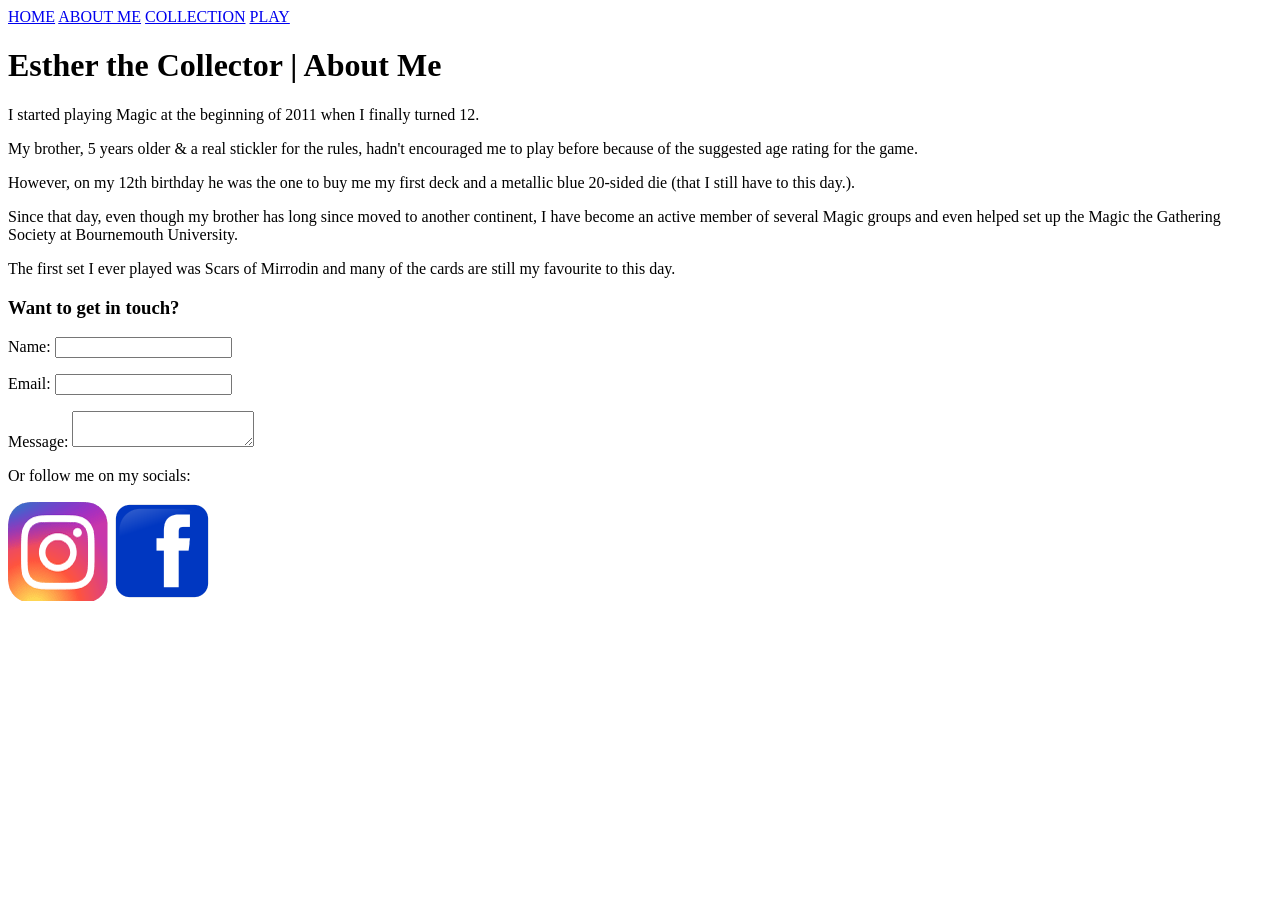
==== about_me.html @ cdbdbc7d "Add files via upload" ====
<!DOCTYPE html>
<html lang="en">
<head>
    <meta charset="UTF-8">
    <meta name="viewport" content="width=device-width, initial-scale=1.0">
    <title> Esther the Collector | ABOUT ME </title>
    <link rel="stylesheet" href="Prep.css">
</head>

<header>
    <nav>
        <a href = "index.html">HOME</a>
        <a href = "about_me.html">ABOUT ME</a>
        <a href = "collection.html">COLLECTION</a>
        <a href = "how_to_play.html">PLAY</a>
    </nav>
</header>

<body>   
    <div class = "hero">

    </div>

    <div class = "row">
        <div class = "column100">
            <h1>Esther the Collector | About Me</h1>
            <p>I started playing Magic at the beginning of  2011 when I finally turned 12.</p>
            <p>My brother, 5 years older & a real stickler for the rules, hadn't encouraged me to play before because of the suggested age rating for the game.</p>
            <p>However, on my 12th birthday he was the one to buy me my first deck and a metallic blue 20-sided die (that I still have to this day.).</p>
            <p>Since that day, even though my brother has long since moved to another continent, I have become an active member of several Magic groups and even helped set up the Magic the Gathering Society at Bournemouth University.</p>
            <p>The first set I ever played was Scars of Mirrodin and many of the cards are still my favourite to this day.</p>
        </div>
    </div>

    <div class = "form">
        <h3>Want to get in touch?</h3>
        <form acction = "/my-handling-form-page" method = "post">
            <p>
                <label for = "name" > Name:</label>
                <input type = "text" id="name" name="user_name"/>
            </p>
            <p>
                <label for = "mail">Email:</label>
                <input type = "email" id = "mail" name = "user_email"/>
            </p>
            <p>
                <label for = "msg" > Message:</label>
                <textarea id = "msg" name = "user_message"></textarea>
            </p>
        </form>
        <p>Or follow me on my socials:</p>
    </div>
</body>

<footer>
    <a href = "https://www.instagram.com">
        <img src = "instagramLogoProper.gif" alt = "instagram logo"></a>
    <a href = "https://www.facebook.com">
        <img src = "facebookLogoProper.gif"></a>
</footer>
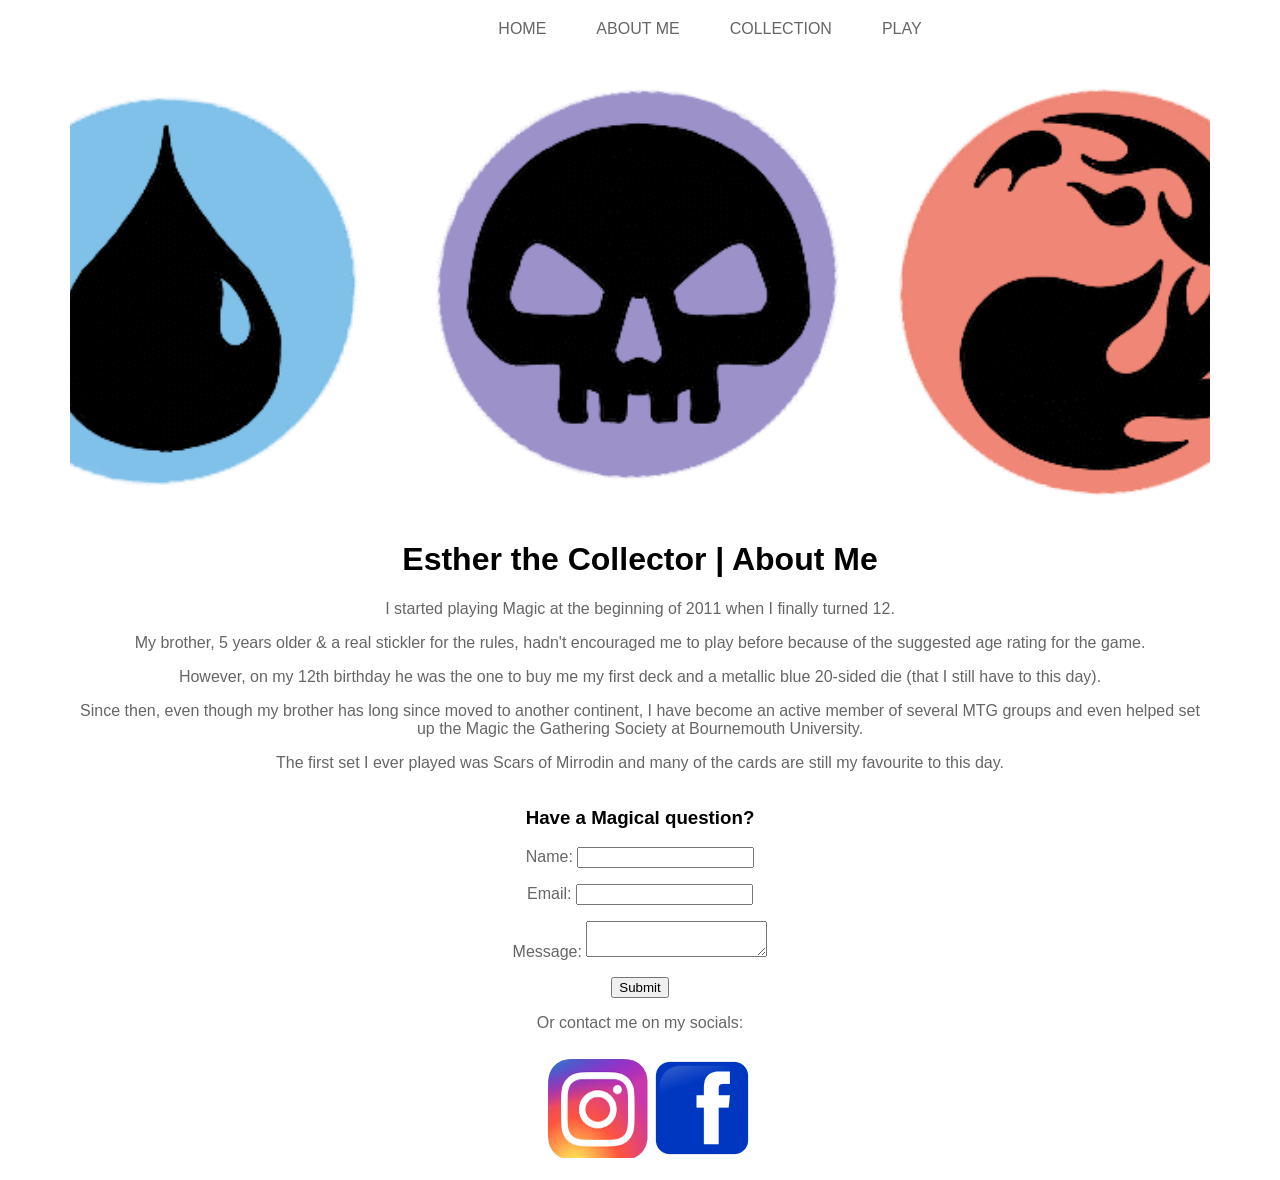
==== commit d49a78d1: "Add files via upload" ====
--- a/about_me.html
+++ b/about_me.html
@@ -26,15 +26,15 @@
             <h1>Esther the Collector | About Me</h1>
             <p>I started playing Magic at the beginning of  2011 when I finally turned 12.</p>
             <p>My brother, 5 years older & a real stickler for the rules, hadn't encouraged me to play before because of the suggested age rating for the game.</p>
-            <p>However, on my 12th birthday he was the one to buy me my first deck and a metallic blue 20-sided die (that I still have to this day.).</p>
-            <p>Since that day, even though my brother has long since moved to another continent, I have become an active member of several Magic groups and even helped set up the Magic the Gathering Society at Bournemouth University.</p>
+            <p>However, on my 12th birthday he was the one to buy me my first deck and a metallic blue 20-sided die (that I still have to this day).</p>
+            <p>Since then, even though my brother has long since moved to another continent, I have become an active member of several MTG groups and even helped set up the Magic the Gathering Society at Bournemouth University.</p>
             <p>The first set I ever played was Scars of Mirrodin and many of the cards are still my favourite to this day.</p>
         </div>
     </div>
 
     <div class = "form">
-        <h3>Want to get in touch?</h3>
-        <form acction = "/my-handling-form-page" method = "post">
+        <h3>Have a Magical question?</h3>
+        <form action = "/my-handling-form-page" method = "post">
             <p>
                 <label for = "name" > Name:</label>
                 <input type = "text" id="name" name="user_name"/>
@@ -47,8 +47,9 @@
                 <label for = "msg" > Message:</label>
                 <textarea id = "msg" name = "user_message"></textarea>
             </p>
+            <input type = "submit" value = "Submit">
         </form>
-        <p>Or follow me on my socials:</p>
+        <p>Or contact me on my socials:</p>
     </div>
 </body>
 
--- a/Prep.css
+++ b/Prep.css
@@ -0,0 +1,216 @@
+body{
+    font-family: Arial, Helvetica, sans-serif;
+    margin-top: 70px;
+    margin-left: 70px;
+    margin-right: 70px;
+}
+
+header{
+    font-family: Arial, Helvetica, sans-serif;
+    text-align: center;
+    position: fixed;
+    top: 0;
+    width: 100%;
+}
+
+footer{
+    font-family: Arial, Helvetica, sans-serif;
+    background-color: white;
+    color: #666; /* this is the colour for text in the header/footer */
+    text-align: center;
+    padding: 10px;
+    position: relative;
+    bottom: 0;
+    width: 100%;
+    text-align: center;
+}
+
+nav{
+    display: flex;
+    justify-content: center;
+    background-color: white;
+    position: sticky;
+    top: 0;
+    padding: 0px;
+}
+
+/* this is the set up for the buttons specifically */
+nav a {
+    color: #666;
+    padding: 20px 25px;
+    text-decoration: none;
+}
+
+nav a:hover{
+    color: white;
+    background-color: #9C91C9;
+}
+
+.hero{
+    width: 100%;
+    height: 450px;
+    background-image: url(mana_symbols.gif);
+    background-size: cover;
+    background-position: center;
+    justify-content: center;
+}
+
+.logo{
+    justify-content: center;
+}
+
+p{
+    font-family: Arial, Helvetica, sans-serif;
+    color: #666;
+    text-align: center;
+}
+
+.row{
+    display: flex;
+    text-align: center;
+}
+
+.column70{
+    flex: 7;
+    margin: 5px;
+    padding: 20px;
+    margin-top: 0;
+    color: 666;
+    text-align: center;
+}
+
+.column30{
+    flex: 3;
+    margin: 0;
+    padding: 10px;
+    margin-top: 0;
+    
+}
+
+.column60{
+    flex: 6;
+    margin: 0;
+    padding: 0;
+    margin-top: 0;
+    color: 666;
+    text-align: center;
+}
+
+.column40{
+    flex: 4;
+    margin: 5px;
+    padding: 20px;
+    margin-top: 0;
+}
+
+.column25{
+    flex: 2.5; /* in this context 2.5 = 25% */
+    margin: 5px;
+    padding: 20px;
+    margin-top: 0;
+}
+
+.column100{
+    flex: 10;
+    list-style-position: inside;
+}
+
+.imagebox{
+    width: 100%;
+    display: flex;
+    justify-content: center;
+    align-items: center;
+    margin: 15px;
+    padding: 20px;
+}
+
+.imagebox img{
+    width: 100%;
+    height: auto; /* maintains image aspect */
+    object-fit: cover; /* crops the fit */
+}
+
+.column10{
+    flex: 1;
+    margin: 5px;
+    padding: 20px;
+    margin-top: 0;
+}
+
+.column90{
+    flex: 9;
+    margin: 5px;
+    padding: 20px;
+    margin-top: 0;
+}
+
+.white{
+    color: #444;
+    text-align: center;
+}
+
+.blue{
+    color: #80C1E9;
+    text-align: center;
+}
+
+.black{
+    color: #9C91C9;
+    text-align:center
+}
+
+.red{
+    color: #f08676;
+    text-align: center;
+}
+
+.green{
+    color: #92C674;
+    text-align: center;
+}
+
+.colourless{
+    color: #666;
+    text-align: center;
+}
+
+.multicoloured{
+    color: #E06C9F;
+    text-align: center;
+}
+
+.set{
+    text-align: center;
+    list-style-position: inside;
+}
+
+.heading{
+    text-align: center;
+    color: #666;
+    list-style-position: inside;
+}
+
+.form{
+    text-align: center;
+}
+
+.sudo{
+    width: 650px;
+    height: 900px;
+    margin:50px;
+    background-image: url("backMagicCard.jpg");
+    background-size: cover;
+}
+
+.sudo:hover{
+    background-image: url("Magic_card_back_mistake.jpg");
+}
+
+.zoom {
+  transition: transform .2s; /* Animation */
+  margin: 0 auto;
+}
+
+.zoom:hover {
+  transform: scale(1.5); /* (150% zoom - Note: if the zoom is too large, it will go outside of the viewport) */
+}
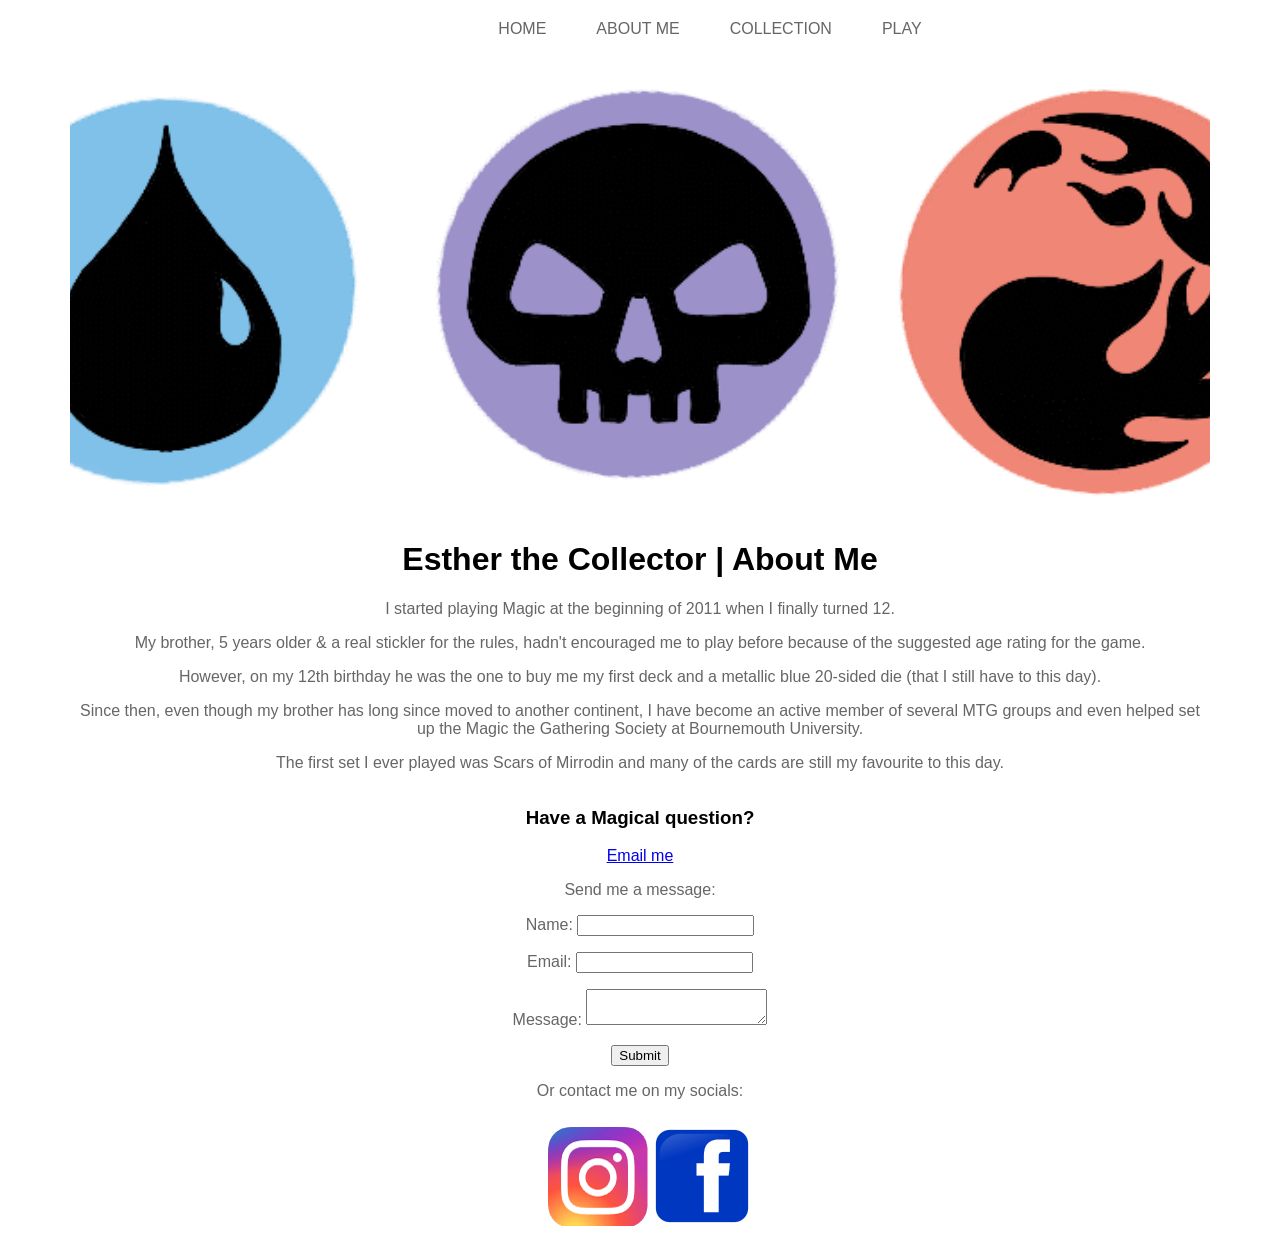
==== commit 32ea1981: "Add files via upload" ====
--- a/about_me.html
+++ b/about_me.html
@@ -2,6 +2,9 @@
 <html lang="en">
 <head>
     <meta charset="UTF-8">
+    <meta name = "description" content = "This the a page for more information about Esther the Collector. It gives some information about me Magic history.">
+    <meta name = "keywords" content = "Magic the Gathering, Wizards of the Coast, Esther the Collector, Magic, Trading Card Game, Cards, Beginners, New Players">
+    <meta name = "author" content = "Kagstertron">
     <meta name="viewport" content="width=device-width, initial-scale=1.0">
     <title> Esther the Collector | ABOUT ME </title>
     <link rel="stylesheet" href="Prep.css">
@@ -34,6 +37,8 @@
 
     <div class = "form">
         <h3>Have a Magical question?</h3>
+        <a href = "mail to: esther@thecollector.com"> Email me</a>
+        <p> Send me a message:</p>
         <form action = "/my-handling-form-page" method = "post">
             <p>
                 <label for = "name" > Name:</label>
